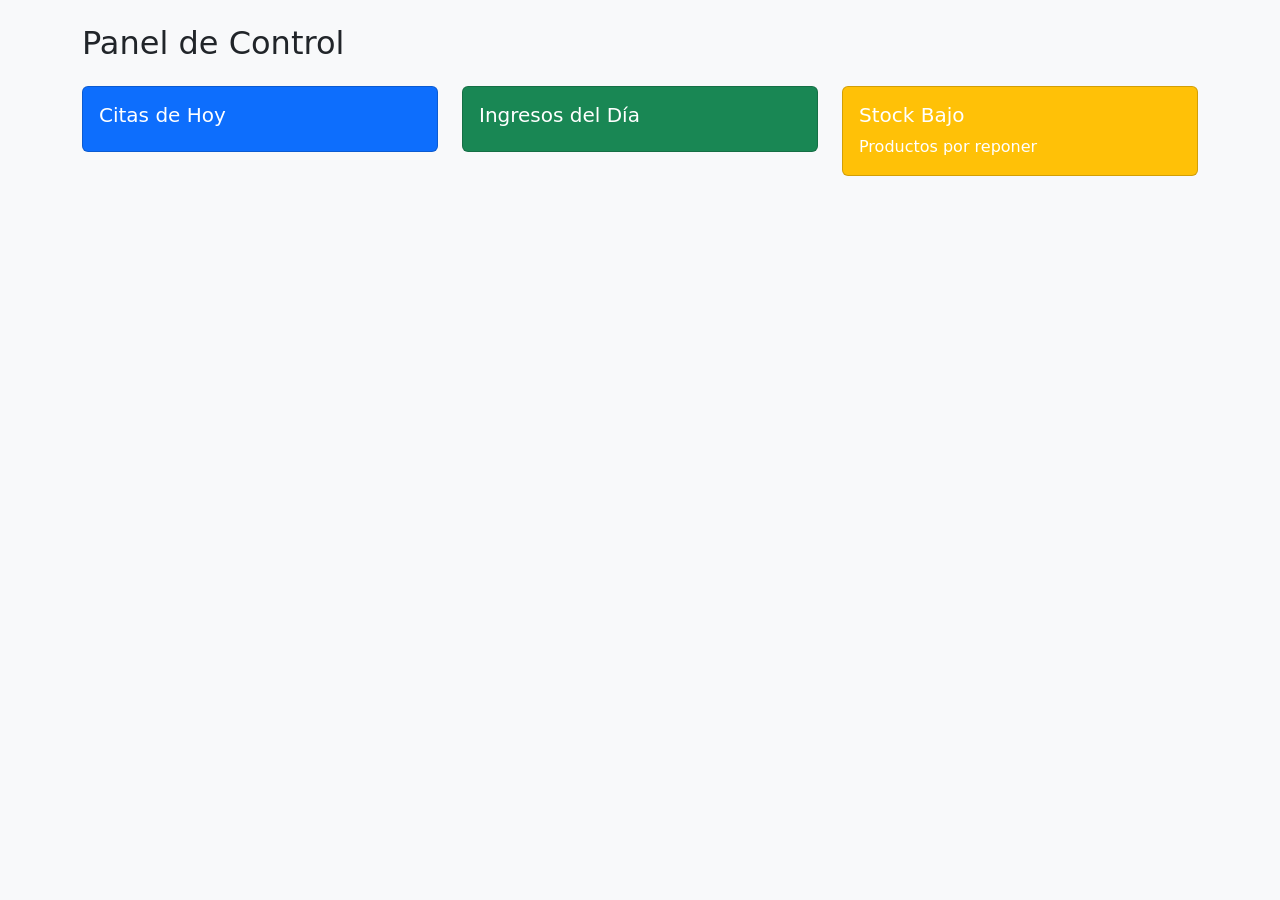
==== src/main/resources/templates/index.html @ 5922837f "Generando la estructura base de springboot" ====
<!DOCTYPE html>
<html lang="es" xmlns:th="http://www.thymeleaf.org">

<head>
    <meta charset="UTF-8">
    <meta name="viewport" content="width=device-width, initial-scale=1.0">
    <title>Salón Barbería Vargas - Dashboard</title>
    <link href="https://cdn.jsdelivr.net/npm/bootstrap@5.3.8/dist/css/bootstrap.min.css" rel="stylesheet"
        integrity="sha384-sRIl4kxILFvY47J16cr9ZwB07vP4J8+LH7qKQnuqkuIAvNWLzeN8tE5YBujZqJLB" crossorigin="anonymous">
    <link rel="stylesheet" href="css/style.css">
</head>

<body class="bg-light">

    <nav th:replace="layout :: navbar"></nav>

    <div class="container mt-4">
        <h2 class="mb-4">Panel de Control</h2>

        <div class="row g-4">
            <div class="col-12 col-md-6 col-lg-4">
                <div class="card text-white bg-primary shadow-md">
                    <div class="card-body">
                        <h5 class="card-title">Citas de Hoy</h5>
                        <h2 class="display-5" th:text="${citasHoy}"></h2>
                        <p class="card-text" th:text="${citasPendientes} + ' pendientes'"></p>
                    </div>
                </div>
            </div>

            <div class="col-12 col-md-6 col-lg-4">
                <div class="card text-white bg-success shadow-md">
                    <div class="card-body">
                        <h5 class="card-title">Ingresos del Día</h5>
                        <h2 class="display-5" th:text="'S/ ' + ${ingresosDia}"></h2>
                        <p class="card-text"
                            th:text="${serviciosRealizados} + ' servicios, ' + ${productosVendidos} + ' productos'"></p>
                    </div>
                </div>
            </div>

            <div class="col-12 col-md-6 col-lg-4">
                <div class="card text-white bg-warning text-dark shadow-md">
                    <div class="card-body">
                        <h5 class="card-title">Stock Bajo</h5>
                        <h2 class="display-5" th:text="${stockBajo}"></h2>
                        <p class="card-text">Productos por reponer</p>
                    </div>
                </div>
            </div>
        </div>
    </div>

    <script src="https://cdn.jsdelivr.net/npm/bootstrap@5.3.8/dist/js/bootstrap.bundle.min.js"
        integrity="sha384-FKyoEForCGlyvwx9Hj09JcYn3nv7wiPVlz7YYwJrWVcXK/BmnVDxM+D2scQbITxI"
        crossorigin="anonymous"></script>
</body>

</html>
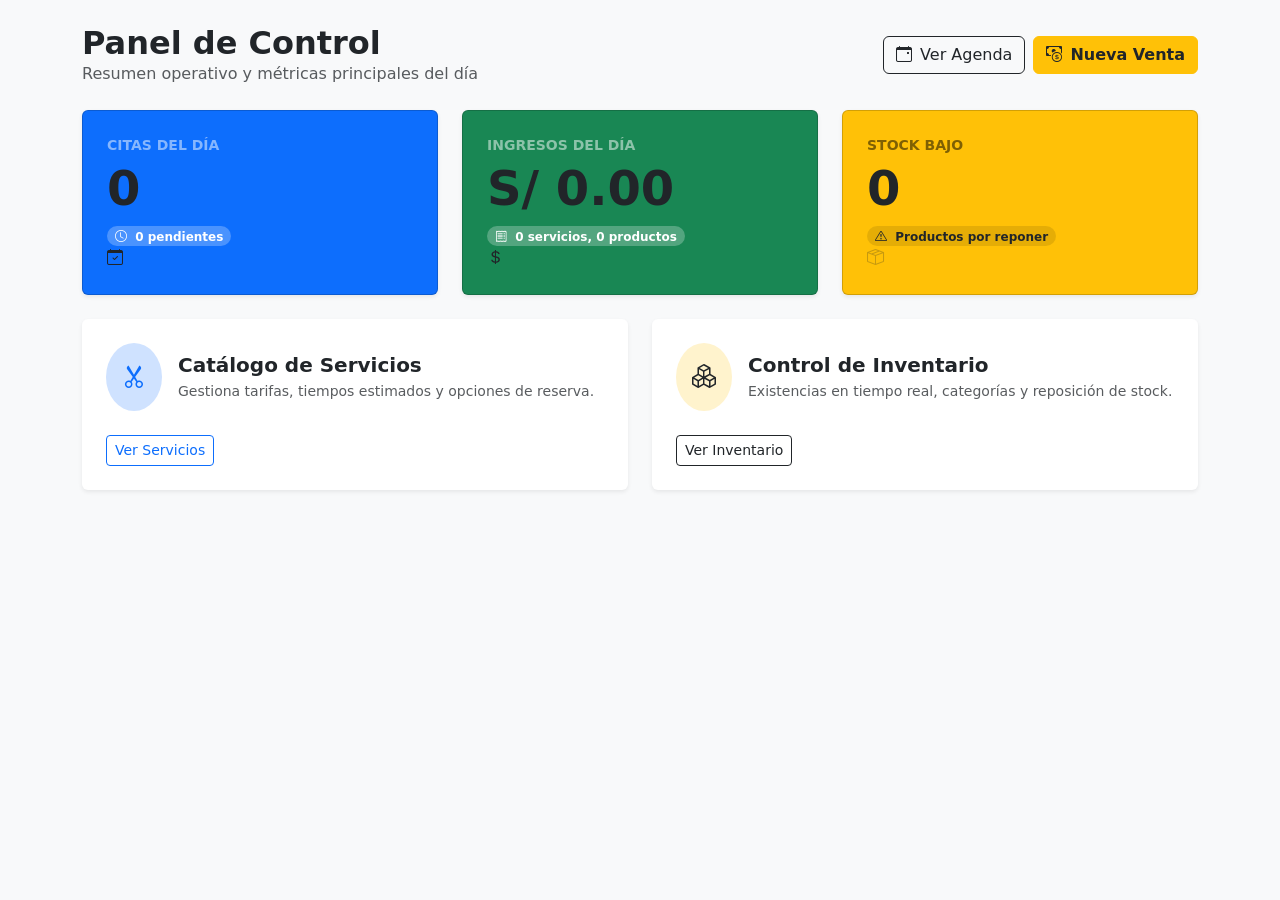
==== commit 9f109c4b: "feat(inventario): persistencia JPA de Categoria y Producto, servicios, API REST y diseno unificado A" ====
--- a/src/main/resources/templates/index.html
+++ b/src/main/resources/templates/index.html
@@ -1,59 +1,121 @@
 <!DOCTYPE html>
 <html lang="es" xmlns:th="http://www.thymeleaf.org">
-
 <head>
     <meta charset="UTF-8">
     <meta name="viewport" content="width=device-width, initial-scale=1.0">
     <title>Salón Barbería Vargas - Dashboard</title>
-    <link href="https://cdn.jsdelivr.net/npm/bootstrap@5.3.8/dist/css/bootstrap.min.css" rel="stylesheet"
-        integrity="sha384-sRIl4kxILFvY47J16cr9ZwB07vP4J8+LH7qKQnuqkuIAvNWLzeN8tE5YBujZqJLB" crossorigin="anonymous">
-    <link rel="stylesheet" href="css/style.css">
+    <link href="https://cdn.jsdelivr.net/npm/bootstrap@5.3.3/dist/css/bootstrap.min.css" rel="stylesheet">
+    <link rel="stylesheet" href="https://cdn.jsdelivr.net/npm/bootstrap-icons@1.11.3/font/bootstrap-icons.min.css">
+    <link rel="stylesheet" th:href="@{/css/style.css}" href="css/style.css">
 </head>
-
 <body class="bg-light">
 
-    <nav th:replace="layout :: navbar"></nav>
+    <nav th:replace="~{layout :: navbar}"></nav>
 
-    <div class="container mt-4">
-        <h2 class="mb-4">Panel de Control</h2>
+    <main class="container my-4">
+        <div class="d-flex flex-column flex-md-row justify-content-between align-items-md-center mb-4 gap-2">
+            <div>
+                <h2 class="fw-bold text-dark mb-0">Panel de Control</h2>
+                <p class="text-muted mb-0">Resumen operativo y métricas principales del día</p>
+            </div>
+            <div class="d-flex gap-2">
+                <a th:href="@{/citas}" class="btn btn-outline-dark d-flex align-items-center gap-2">
+                    <i class="bi bi-calendar-event"></i>
+                    <span>Ver Agenda</span>
+                </a>
+                <a th:href="@{/ventas}" class="btn btn-warning text-dark fw-semibold d-flex align-items-center gap-2">
+                    <i class="bi bi-cash-coin"></i>
+                    <span>Nueva Venta</span>
+                </a>
+            </div>
+        </div>
 
-        <div class="row g-4">
+        <div class="row g-4 mb-4">
             <div class="col-12 col-md-6 col-lg-4">
-                <div class="card text-white bg-primary shadow-md">
-                    <div class="card-body">
-                        <h5 class="card-title">Citas de Hoy</h5>
-                        <h2 class="display-5" th:text="${citasHoy}"></h2>
-                        <p class="card-text" th:text="${citasPendientes} + ' pendientes'"></p>
+                <div class="card stat-card bg-primary shadow-sm h-100">
+                    <div class="card-body p-4 position-relative">
+                        <span class="text-uppercase fw-semibold tracking-wider text-white-50 small d-block mb-1">Citas del Día</span>
+                        <h2 class="display-5 fw-bold mb-2" th:text="${citasHoy}">0</h2>
+                        <div class="d-flex align-items-center gap-2">
+                            <span class="badge bg-white bg-opacity-25 rounded-pill px-2 py-1 text-white small">
+                                <i class="bi bi-clock me-1"></i>
+                                <span th:text="${citasPendientes} + ' pendientes'">0 pendientes</span>
+                            </span>
+                        </div>
+                        <i class="bi bi-calendar-check stat-icon"></i>
                     </div>
                 </div>
             </div>
 
             <div class="col-12 col-md-6 col-lg-4">
-                <div class="card text-white bg-success shadow-md">
-                    <div class="card-body">
-                        <h5 class="card-title">Ingresos del Día</h5>
-                        <h2 class="display-5" th:text="'S/ ' + ${ingresosDia}"></h2>
-                        <p class="card-text"
-                            th:text="${serviciosRealizados} + ' servicios, ' + ${productosVendidos} + ' productos'"></p>
+                <div class="card stat-card bg-success shadow-sm h-100">
+                    <div class="card-body p-4 position-relative">
+                        <span class="text-uppercase fw-semibold tracking-wider text-white-50 small d-block mb-1">Ingresos del Día</span>
+                        <h2 class="display-5 fw-bold mb-2" th:text="'S/ ' + ${ingresosDia}">S/ 0.00</h2>
+                        <div class="d-flex align-items-center gap-2">
+                            <span class="badge bg-white bg-opacity-25 rounded-pill px-2 py-1 text-white small">
+                                <i class="bi bi-receipt me-1"></i>
+                                <span th:text="${serviciosRealizados} + ' servicios, ' + ${productosVendidos} + ' productos'">0 servicios, 0 productos</span>
+                            </span>
+                        </div>
+                        <i class="bi bi-currency-dollar stat-icon"></i>
                     </div>
                 </div>
             </div>
 
             <div class="col-12 col-md-6 col-lg-4">
-                <div class="card text-white bg-warning text-dark shadow-md">
-                    <div class="card-body">
-                        <h5 class="card-title">Stock Bajo</h5>
-                        <h2 class="display-5" th:text="${stockBajo}"></h2>
-                        <p class="card-text">Productos por reponer</p>
+                <div class="card stat-card bg-warning text-dark shadow-sm h-100">
+                    <div class="card-body p-4 position-relative">
+                        <span class="text-uppercase fw-semibold tracking-wider text-black-50 small d-block mb-1">Stock Bajo</span>
+                        <h2 class="display-5 fw-bold text-dark mb-2" th:text="${stockBajo}">0</h2>
+                        <div class="d-flex align-items-center gap-2">
+                            <span class="badge bg-black bg-opacity-10 text-dark rounded-pill px-2 py-1 small">
+                                <i class="bi bi-exclamation-triangle me-1"></i>
+                                <span>Productos por reponer</span>
+                            </span>
+                        </div>
+                        <i class="bi bi-box-seam stat-icon text-dark opacity-25"></i>
                     </div>
                 </div>
             </div>
         </div>
-    </div>
 
-    <script src="https://cdn.jsdelivr.net/npm/bootstrap@5.3.8/dist/js/bootstrap.bundle.min.js"
-        integrity="sha384-FKyoEForCGlyvwx9Hj09JcYn3nv7wiPVlz7YYwJrWVcXK/BmnVDxM+D2scQbITxI"
-        crossorigin="anonymous"></script>
+        <div class="row g-4">
+            <div class="col-12 col-md-6">
+                <div class="card border-0 shadow-sm p-4 h-100">
+                    <div class="d-flex align-items-center gap-3 mb-3">
+                        <div class="bg-primary-subtle text-primary rounded-circle p-3 fs-4">
+                            <i class="bi bi-scissors"></i>
+                        </div>
+                        <div>
+                            <h5 class="fw-bold mb-1">Catálogo de Servicios</h5>
+                            <p class="text-muted small mb-0">Gestiona tarifas, tiempos estimados y opciones de reserva.</p>
+                        </div>
+                    </div>
+                    <div class="mt-auto pt-2">
+                        <a th:href="@{/servicios}" class="btn btn-outline-primary btn-sm">Ver Servicios</a>
+                    </div>
+                </div>
+            </div>
+            <div class="col-12 col-md-6">
+                <div class="card border-0 shadow-sm p-4 h-100">
+                    <div class="d-flex align-items-center gap-3 mb-3">
+                        <div class="bg-warning-subtle text-dark rounded-circle p-3 fs-4">
+                            <i class="bi bi-boxes"></i>
+                        </div>
+                        <div>
+                            <h5 class="fw-bold mb-1">Control de Inventario</h5>
+                            <p class="text-muted small mb-0">Existencias en tiempo real, categorías y reposición de stock.</p>
+                        </div>
+                    </div>
+                    <div class="mt-auto pt-2">
+                        <a th:href="@{/inventario}" class="btn btn-outline-dark btn-sm">Ver Inventario</a>
+                    </div>
+                </div>
+            </div>
+        </div>
+    </main>
+
+    <script src="https://cdn.jsdelivr.net/npm/bootstrap@5.3.3/dist/js/bootstrap.bundle.min.js"></script>
 </body>
-
-</html>+</html>
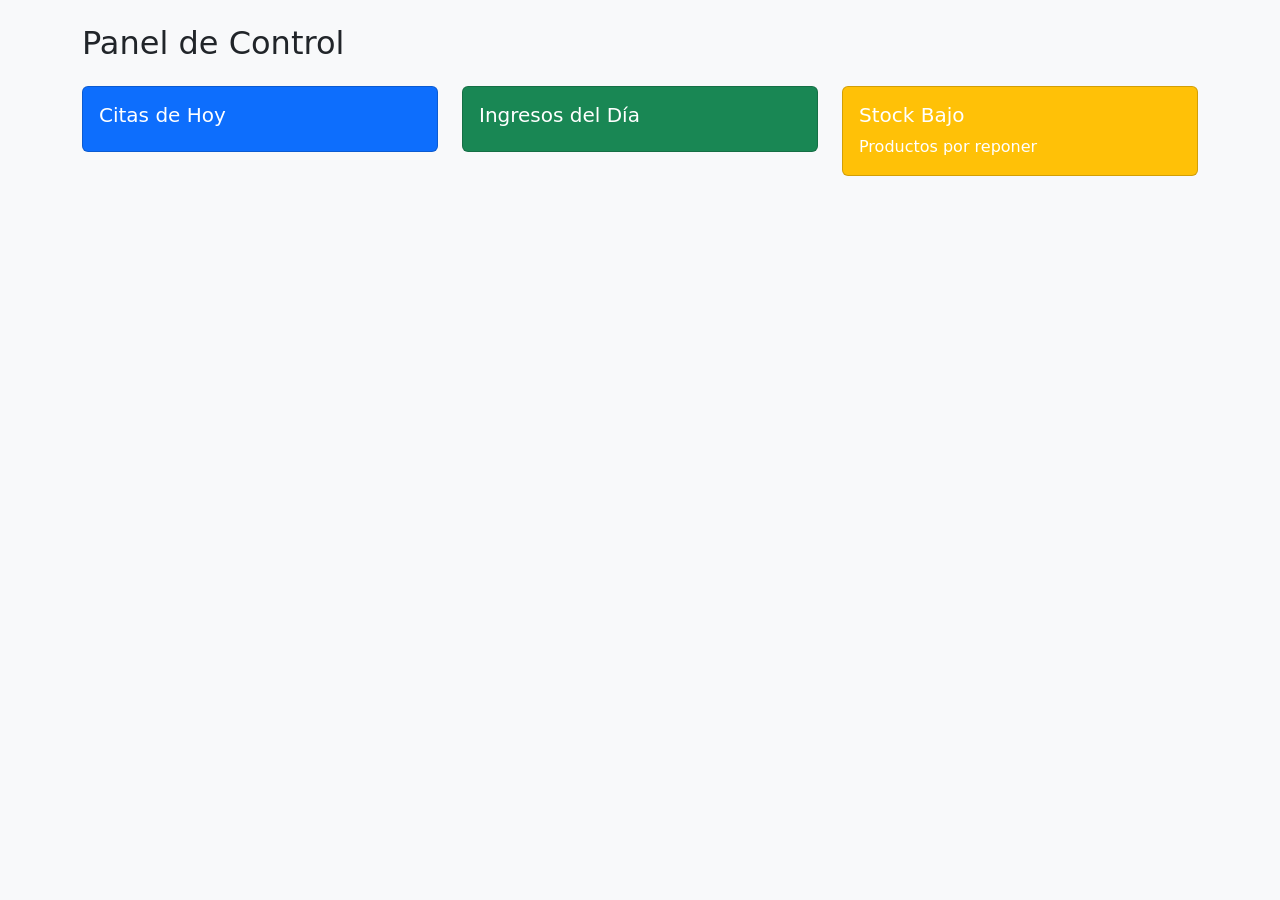
==== commit d96931e3: "fix(inventario): correcciones tecnicas JPA, validacion de FK, resiliencia y aislamiento de vistas" ====
--- a/src/main/resources/templates/index.html
+++ b/src/main/resources/templates/index.html
@@ -1,121 +1,59 @@
 <!DOCTYPE html>
 <html lang="es" xmlns:th="http://www.thymeleaf.org">
+
 <head>
     <meta charset="UTF-8">
     <meta name="viewport" content="width=device-width, initial-scale=1.0">
     <title>Salón Barbería Vargas - Dashboard</title>
-    <link href="https://cdn.jsdelivr.net/npm/bootstrap@5.3.3/dist/css/bootstrap.min.css" rel="stylesheet">
-    <link rel="stylesheet" href="https://cdn.jsdelivr.net/npm/bootstrap-icons@1.11.3/font/bootstrap-icons.min.css">
-    <link rel="stylesheet" th:href="@{/css/style.css}" href="css/style.css">
+    <link href="https://cdn.jsdelivr.net/npm/bootstrap@5.3.8/dist/css/bootstrap.min.css" rel="stylesheet"
+        integrity="sha384-sRIl4kxILFvY47J16cr9ZwB07vP4J8+LH7qKQnuqkuIAvNWLzeN8tE5YBujZqJLB" crossorigin="anonymous">
+    <link rel="stylesheet" href="css/style.css">
 </head>
+
 <body class="bg-light">
 
-    <nav th:replace="~{layout :: navbar}"></nav>
+    <nav th:replace="layout :: navbar"></nav>
 
-    <main class="container my-4">
-        <div class="d-flex flex-column flex-md-row justify-content-between align-items-md-center mb-4 gap-2">
-            <div>
-                <h2 class="fw-bold text-dark mb-0">Panel de Control</h2>
-                <p class="text-muted mb-0">Resumen operativo y métricas principales del día</p>
-            </div>
-            <div class="d-flex gap-2">
-                <a th:href="@{/citas}" class="btn btn-outline-dark d-flex align-items-center gap-2">
-                    <i class="bi bi-calendar-event"></i>
-                    <span>Ver Agenda</span>
-                </a>
-                <a th:href="@{/ventas}" class="btn btn-warning text-dark fw-semibold d-flex align-items-center gap-2">
-                    <i class="bi bi-cash-coin"></i>
-                    <span>Nueva Venta</span>
-                </a>
-            </div>
-        </div>
+    <div class="container mt-4">
+        <h2 class="mb-4">Panel de Control</h2>
 
-        <div class="row g-4 mb-4">
+        <div class="row g-4">
             <div class="col-12 col-md-6 col-lg-4">
-                <div class="card stat-card bg-primary shadow-sm h-100">
-                    <div class="card-body p-4 position-relative">
-                        <span class="text-uppercase fw-semibold tracking-wider text-white-50 small d-block mb-1">Citas del Día</span>
-                        <h2 class="display-5 fw-bold mb-2" th:text="${citasHoy}">0</h2>
-                        <div class="d-flex align-items-center gap-2">
-                            <span class="badge bg-white bg-opacity-25 rounded-pill px-2 py-1 text-white small">
-                                <i class="bi bi-clock me-1"></i>
-                                <span th:text="${citasPendientes} + ' pendientes'">0 pendientes</span>
-                            </span>
-                        </div>
-                        <i class="bi bi-calendar-check stat-icon"></i>
+                <div class="card text-white bg-primary shadow-md">
+                    <div class="card-body">
+                        <h5 class="card-title">Citas de Hoy</h5>
+                        <h2 class="display-5" th:text="${citasHoy}"></h2>
+                        <p class="card-text" th:text="${citasPendientes} + ' pendientes'"></p>
                     </div>
                 </div>
             </div>
 
             <div class="col-12 col-md-6 col-lg-4">
-                <div class="card stat-card bg-success shadow-sm h-100">
-                    <div class="card-body p-4 position-relative">
-                        <span class="text-uppercase fw-semibold tracking-wider text-white-50 small d-block mb-1">Ingresos del Día</span>
-                        <h2 class="display-5 fw-bold mb-2" th:text="'S/ ' + ${ingresosDia}">S/ 0.00</h2>
-                        <div class="d-flex align-items-center gap-2">
-                            <span class="badge bg-white bg-opacity-25 rounded-pill px-2 py-1 text-white small">
-                                <i class="bi bi-receipt me-1"></i>
-                                <span th:text="${serviciosRealizados} + ' servicios, ' + ${productosVendidos} + ' productos'">0 servicios, 0 productos</span>
-                            </span>
-                        </div>
-                        <i class="bi bi-currency-dollar stat-icon"></i>
+                <div class="card text-white bg-success shadow-md">
+                    <div class="card-body">
+                        <h5 class="card-title">Ingresos del Día</h5>
+                        <h2 class="display-5" th:text="'S/ ' + ${ingresosDia}"></h2>
+                        <p class="card-text"
+                            th:text="${serviciosRealizados} + ' servicios, ' + ${productosVendidos} + ' productos'"></p>
                     </div>
                 </div>
             </div>
 
             <div class="col-12 col-md-6 col-lg-4">
-                <div class="card stat-card bg-warning text-dark shadow-sm h-100">
-                    <div class="card-body p-4 position-relative">
-                        <span class="text-uppercase fw-semibold tracking-wider text-black-50 small d-block mb-1">Stock Bajo</span>
-                        <h2 class="display-5 fw-bold text-dark mb-2" th:text="${stockBajo}">0</h2>
-                        <div class="d-flex align-items-center gap-2">
-                            <span class="badge bg-black bg-opacity-10 text-dark rounded-pill px-2 py-1 small">
-                                <i class="bi bi-exclamation-triangle me-1"></i>
-                                <span>Productos por reponer</span>
-                            </span>
-                        </div>
-                        <i class="bi bi-box-seam stat-icon text-dark opacity-25"></i>
+                <div class="card text-white bg-warning text-dark shadow-md">
+                    <div class="card-body">
+                        <h5 class="card-title">Stock Bajo</h5>
+                        <h2 class="display-5" th:text="${stockBajo}"></h2>
+                        <p class="card-text">Productos por reponer</p>
                     </div>
                 </div>
             </div>
         </div>
+    </div>
 
-        <div class="row g-4">
-            <div class="col-12 col-md-6">
-                <div class="card border-0 shadow-sm p-4 h-100">
-                    <div class="d-flex align-items-center gap-3 mb-3">
-                        <div class="bg-primary-subtle text-primary rounded-circle p-3 fs-4">
-                            <i class="bi bi-scissors"></i>
-                        </div>
-                        <div>
-                            <h5 class="fw-bold mb-1">Catálogo de Servicios</h5>
-                            <p class="text-muted small mb-0">Gestiona tarifas, tiempos estimados y opciones de reserva.</p>
-                        </div>
-                    </div>
-                    <div class="mt-auto pt-2">
-                        <a th:href="@{/servicios}" class="btn btn-outline-primary btn-sm">Ver Servicios</a>
-                    </div>
-                </div>
-            </div>
-            <div class="col-12 col-md-6">
-                <div class="card border-0 shadow-sm p-4 h-100">
-                    <div class="d-flex align-items-center gap-3 mb-3">
-                        <div class="bg-warning-subtle text-dark rounded-circle p-3 fs-4">
-                            <i class="bi bi-boxes"></i>
-                        </div>
-                        <div>
-                            <h5 class="fw-bold mb-1">Control de Inventario</h5>
-                            <p class="text-muted small mb-0">Existencias en tiempo real, categorías y reposición de stock.</p>
-                        </div>
-                    </div>
-                    <div class="mt-auto pt-2">
-                        <a th:href="@{/inventario}" class="btn btn-outline-dark btn-sm">Ver Inventario</a>
-                    </div>
-                </div>
-            </div>
-        </div>
-    </main>
+    <script src="https://cdn.jsdelivr.net/npm/bootstrap@5.3.8/dist/js/bootstrap.bundle.min.js"
+        integrity="sha384-FKyoEForCGlyvwx9Hj09JcYn3nv7wiPVlz7YYwJrWVcXK/BmnVDxM+D2scQbITxI"
+        crossorigin="anonymous"></script>
+</body>
 
-    <script src="https://cdn.jsdelivr.net/npm/bootstrap@5.3.3/dist/js/bootstrap.bundle.min.js"></script>
-</body>
-</html>
+</html>
